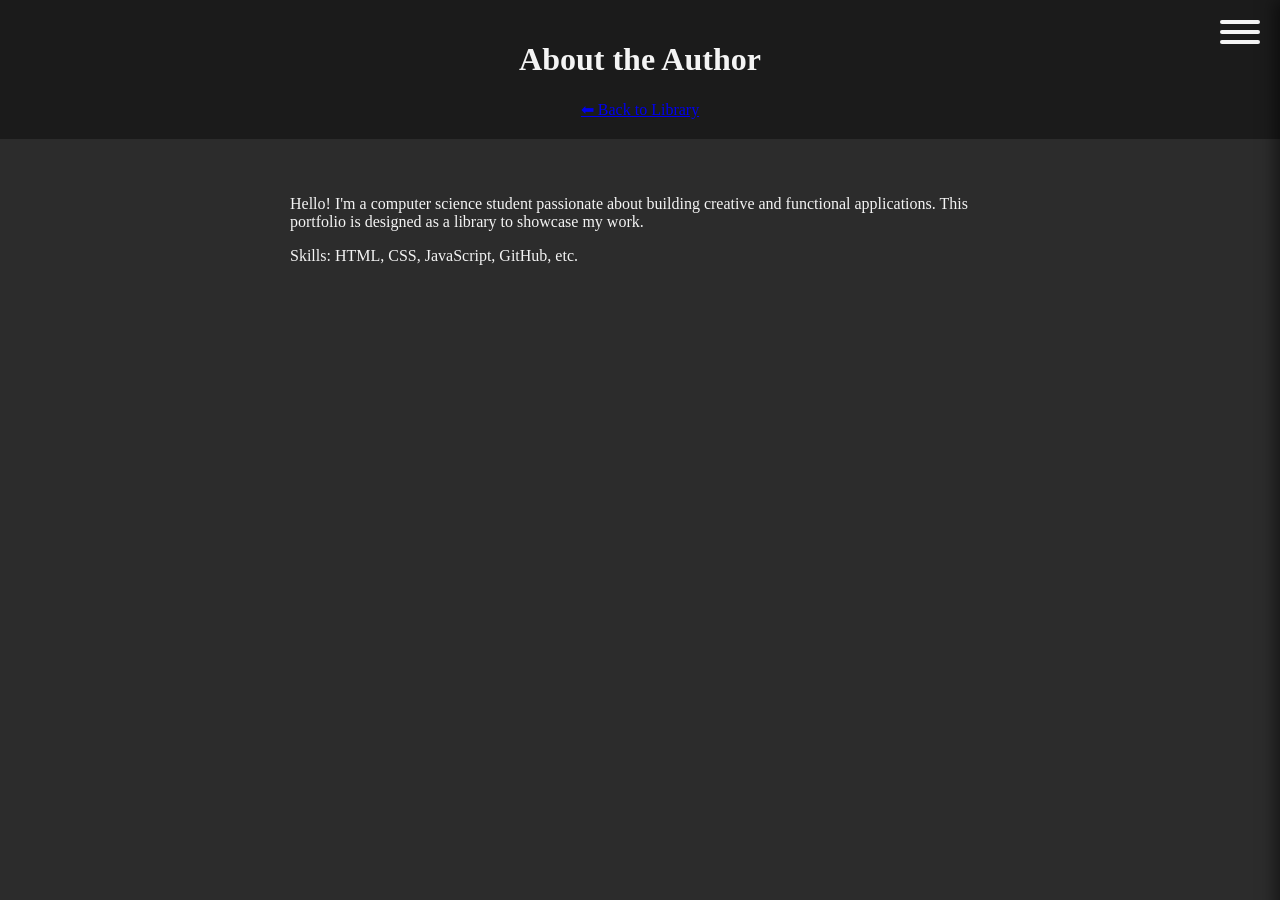
==== about.html @ e26f9c4d "added a resume.html" ====
<!DOCTYPE html>
<html lang="en">
<head>
  <meta charset="UTF-8">
  <title>About the Author</title>
  <link rel="stylesheet" href="style.css">
</head>
<body>

  <header>
    <div class="hamburger-container">
      <div class="hamburger">
        <span></span>
        <span></span>
        <span></span>
      </div>
    </div>
    <h1> About the Author</h1>
    <a href="index.html">⬅ Back to Library</a>
  </header>

  <!-- Side Menu -->
  <div id="side-menu" class="side-menu">
    <a href="projects.html">Project Archives</a>
    <a href="about.html">About the Author</a>
    <a href="resume.html">The Professional Record</a>
    <a href="contact.html">Contact Desk</a>
  </div>

  <section class="page">
    <p>
      Hello! I'm a computer science student passionate about building creative
      and functional applications. This portfolio is designed as a library to
      showcase my work.
    </p>
    
<p>
      Skills: HTML, CSS, JavaScript, GitHub, etc.
    </p>
  </section>

  <script src="script.js"></script>
</body>
</html>
---- style.css ----
body {
  margin: 0;
  font-family: 'Georgia', serif;
  background: #2c2c2c;
  color: #f4f4f4;
  text-align: center;
}

header {
  padding: 20px;
  background: #1b1b1b;
  position: relative;
}

/* Hamburger Menu */
.hamburger-container {
  position: absolute;
  top: 20px;
  right: 20px;
  cursor: pointer;
}

.hamburger {
  display: flex;
  flex-direction: column;
  gap: 6px;
  width: 40px;
  height: 30px;
}

.hamburger span {
  width: 100%;
  height: 4px;
  background: #f4f4f4;
  border-radius: 2px;
  transition: 0.3s;
}

/* Side Menu */
.side-menu {
  position: fixed;
  top: 0;
  right: 0;
  width: 250px;
  height: 100vh;
  background: #1b1b1b;
  display: flex;
  flex-direction: column;
  padding: 80px 20px 20px 20px;
  gap: 10px;
  transform: translateX(100%);
  transition: transform 0.3s ease-out;
  z-index: 999;
  box-shadow: -5px 0 15px rgba(0,0,0,0.5);
}

.side-menu.active {
  transform: translateX(0);
}

.side-menu a {
  display: block;
  padding: 15px 20px;
  color: #f4f4f4;
  text-decoration: none;
  background: #5a3e2b;
  border-radius: 5px;
  transition: 0.2s;
  text-align: left;
}

.side-menu a:hover {
  background: #8b5a2b;
  transform: translateX(-10px);
}

.bookshelf {
  padding: 40px;
}

.shelf {
  display: flex;
  justify-content: center;
  align-items: flex-end;
  gap: 15px;
  margin-top: 30px;
  padding: 20px;
  background: #5a3e2b;
  border-radius: 10px;
}

/* Book styling */
.book {
  width: 60px;
  height: 180px;
  background: linear-gradient(to right, #8b0000, #a52a2a);
  border-radius: 4px;
  display: flex;
  align-items: center;
  justify-content: center;
  writing-mode: vertical-rl;
  text-orientation: mixed;
  cursor: pointer;
  transition: transform 0.2s, box-shadow 0.2s;
}

.book span {
  font-size: 14px;
}

.book:hover {
  transform: translateY(-10px);
  box-shadow: 0 10px 15px rgba(0,0,0,0.5);
}

/* Modal */
.modal {
  display: none;
  position: fixed;
  top: 0;
  left: 0;
  width: 100%;
  height: 100%;
  background: rgba(0,0,0,0.8);
}

.modal-content {
  background: #fff;
  color: #000;
  margin: 10% auto;
  padding: 20px;
  width: 60%;
  border-radius: 10px;
}

.close {
  float: right;
  font-size: 24px;
  cursor: pointer;
}

.nav {
  margin-top: 40px;
}

.nav a {
  display: inline-block;
  margin: 15px;
  padding: 15px 25px;
  background: #5a3e2b;
  color: white;
  text-decoration: none;
  border-radius: 8px;
  transition: 0.2s;
}

.nav a:hover {
  background: #8b5a2b;
}

.page {
  padding: 40px;
  max-width: 700px;
  margin: auto;
  text-align: left;
}
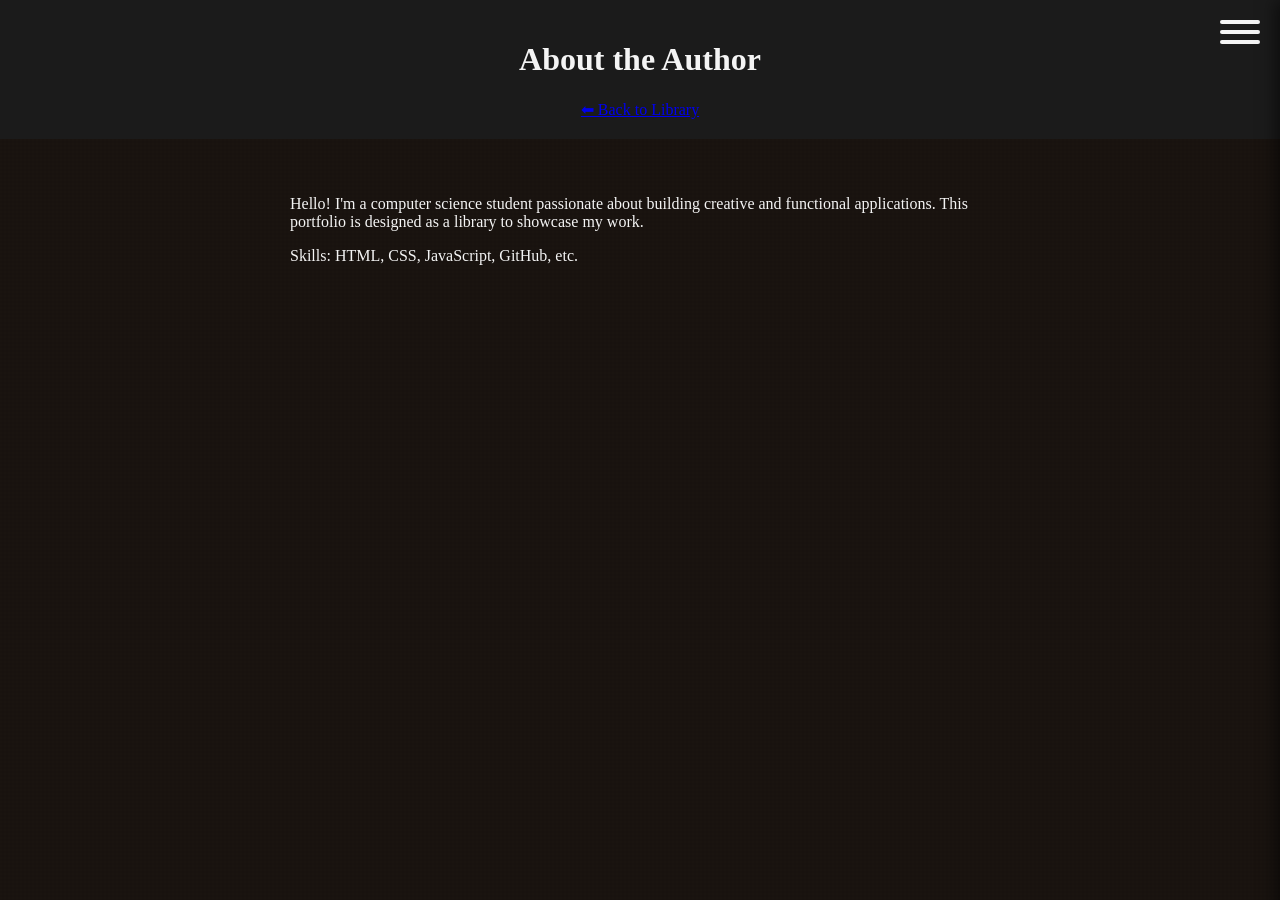
==== commit 6057999f: "add bookcase to homepage" ====
--- a/about.html
+++ b/about.html
@@ -21,6 +21,8 @@
 
   <!-- Side Menu -->
   <div id="side-menu" class="side-menu">
+    <button class="close-menu" id="close-menu-btn">⬅</button>
+    <a href="index.html">Home Page</a>
     <a href="projects.html">Project Archives</a>
     <a href="about.html">About the Author</a>
     <a href="resume.html">The Professional Record</a>
--- a/style.css
+++ b/style.css
@@ -1,7 +1,22 @@
 body {
   margin: 0;
   font-family: 'Georgia', serif;
-  background: #2c2c2c;
+  background: #1a1410;
+  background-image: 
+    repeating-linear-gradient(
+      90deg,
+      transparent,
+      transparent 2px,
+      rgba(0,0,0,.03) 2px,
+      rgba(0,0,0,.03) 4px
+    ),
+    repeating-linear-gradient(
+      0deg,
+      transparent,
+      transparent 2px,
+      rgba(0,0,0,.05) 2px,
+      rgba(0,0,0,.05) 4px
+    );
   color: #f4f4f4;
   text-align: center;
 }
@@ -74,43 +89,264 @@
   transform: translateX(-10px);
 }
 
+.close-menu {
+  align-self: flex-start;
+  background: none;
+  border: none;
+  color: #f4f4f4;
+  font-size: 24px;
+  cursor: pointer;
+  padding: 10px;
+  margin-bottom: 10px;
+  transition: 0.2s;
+}
+
+.close-menu:hover {
+  transform: scale(1.2);
+}
+
 .bookshelf {
-  padding: 40px;
+  padding: 30px 20px;
+  background: linear-gradient(90deg, #3d2817 0%, #5a3e2b 15%, #6b4423 30%, #5a3e2b 50%, #6b4423 70%, #5a3e2b 85%, #3d2817 100%);
+  background-size: 200% 100%;
+  background-image: 
+    linear-gradient(90deg, #3d2817 0%, #5a3e2b 15%, #6b4423 30%, #5a3e2b 50%, #6b4423 70%, #5a3e2b 85%, #3d2817 100%),
+    repeating-linear-gradient(
+      90deg,
+      transparent,
+      transparent 2px,
+      rgba(0,0,0,.1) 2px,
+      rgba(0,0,0,.1) 4px
+    ),
+    repeating-linear-gradient(
+      0deg,
+      transparent,
+      transparent 1px,
+      rgba(139,69,19,.05) 1px,
+      rgba(139,69,19,.05) 2px
+    );
+  border-radius: 15px;
+  margin: 40px auto;
+  max-width: 950px;
+  box-shadow: 
+    inset 0 0 40px rgba(0,0,0,0.8),
+    inset 2px 0 15px rgba(0,0,0,0.5),
+    inset -2px 0 15px rgba(0,0,0,0.5),
+    inset 0 2px 10px rgba(255,255,255,0.1),
+    0 20px 50px rgba(0,0,0,0.8),
+    0 0 50px rgba(0,0,0,0.5);
+  border: 10px solid #2d1f12;
+  position: relative;
+}
+
+.bookshelf::before {
+  content: '';
+  position: absolute;
+  top: -10px;
+  left: -10px;
+  right: -10px;
+  bottom: -10px;
+  background: linear-gradient(135deg, #1a0f07 0%, #2d1f12 25%, #3d2817 50%, #2d1f12 75%, #1a0f07 100%);
+  z-index: -1;
+  border-radius: 15px;
+  box-shadow: 0 30px 60px rgba(0,0,0,0.9), inset 0 0 30px rgba(0,0,0,0.4);
+}
+
+.bookshelf::after {
+  content: '';
+  position: absolute;
+  top: 0;
+  left: 0;
+  right: 0;
+  bottom: 0;
+  background: 
+    linear-gradient(90deg, rgba(0,0,0,0.4) 0%, rgba(0,0,0,0.1) 5%, transparent 10%, transparent 90%, rgba(0,0,0,0.1) 95%, rgba(0,0,0,0.4) 100%),
+    repeating-linear-gradient(
+      0deg,
+      transparent,
+      transparent 20px,
+      rgba(0,0,0,.02) 20px,
+      rgba(0,0,0,.02) 40px
+    );
+  pointer-events: none;
+  border-radius: 15px;
 }
 
 .shelf {
   display: flex;
   justify-content: center;
   align-items: flex-end;
-  gap: 15px;
-  margin-top: 30px;
-  padding: 20px;
-  background: #5a3e2b;
-  border-radius: 10px;
+  gap: 12px;
+  margin: 35px 20px;
+  padding: 50px 20px 20px 20px;
+  background: linear-gradient(to right, #4a3220 0%, #6b4423 20%, #7a5033 50%, #6b4423 80%, #4a3220 100%);
+  background-image: 
+    linear-gradient(to right, #4a3220 0%, #6b4423 20%, #7a5033 50%, #6b4423 80%, #4a3220 100%),
+    repeating-linear-gradient(
+      90deg,
+      transparent,
+      transparent 3px,
+      rgba(0,0,0,.08) 3px,
+      rgba(0,0,0,.08) 6px
+    ),
+    repeating-linear-gradient(
+      0deg,
+      transparent,
+      transparent 2px,
+      rgba(139,69,19,.03) 2px,
+      rgba(139,69,19,.03) 4px
+    );
+  border-radius: 8px;
+  perspective: 1200px;
+  position: relative;
+  box-shadow: 
+    inset 0 2px 10px rgba(255,255,255,0.2),
+    inset 0 -4px 10px rgba(0,0,0,0.6),
+    0 8px 20px rgba(0,0,0,0.6);
+  border-bottom: 5px solid #2d1f12;
+}
+
+.shelf::before {
+  content: '';
+  position: absolute;
+  top: 12px;
+  left: 20px;
+  right: 20px;
+  height: 4px;
+  background: linear-gradient(to right, rgba(255,255,255,0.3), rgba(255,255,255,0.15), rgba(255,255,255,0.3));
+  border-radius: 2px;
+  box-shadow: inset 0 1px 3px rgba(0,0,0,0.5);
+}
+
+.shelf::after {
+  content: '';
+  position: absolute;
+  bottom: -5px;
+  left: 0;
+  right: 0;
+  height: 5px;
+  background: linear-gradient(to bottom, rgba(0,0,0,0.7), rgba(0,0,0,0.5));
+  border-radius: 0 0 8px 8px;
 }
 
 /* Book styling */
 .book {
-  width: 60px;
-  height: 180px;
-  background: linear-gradient(to right, #8b0000, #a52a2a);
-  border-radius: 4px;
+  width: 65px;
+  height: 280px;
+  background: linear-gradient(135deg, #8b4513 0%, #a0522d 25%, #8b4513 50%, #704214 75%, #5c3317 100%);
+  border-radius: 2px;
   display: flex;
   align-items: center;
   justify-content: center;
   writing-mode: vertical-rl;
   text-orientation: mixed;
   cursor: pointer;
-  transition: transform 0.2s, box-shadow 0.2s;
+  transition: transform 0.3s ease, box-shadow 0.3s ease, filter 0.3s ease;
+  box-shadow: inset -4px 0 8px rgba(0,0,0,0.5), inset 0 0 3px rgba(139,69,19,0.3), 3px 8px 15px rgba(0,0,0,0.7);
+  border: 1px solid rgba(0,0,0,0.4);
+  position: relative;
+  transform-style: preserve-3d;
+}
+
+.book::before {
+  content: '';
+  position: absolute;
+  left: 0;
+  top: 0;
+  bottom: 0;
+  width: 5px;
+  background: linear-gradient(to right, rgba(0,0,0,0.6), rgba(0,0,0,0.3), transparent);
+  border-radius: 2px 0 0 2px;
+  box-shadow: inset 1px 0 2px rgba(255,255,255,0.1);
 }
 
 .book span {
-  font-size: 14px;
+  font-size: 12px;
+  font-weight: bold;
+  color: #f4f4f4;
+  text-shadow: 2px 2px 4px rgba(0,0,0,0.7);
+  z-index: 2;
 }
 
 .book:hover {
-  transform: translateY(-10px);
-  box-shadow: 0 10px 15px rgba(0,0,0,0.5);
+  transform: translateY(-20px) rotateZ(-5deg) rotateX(5deg);
+  box-shadow: inset -4px 0 8px rgba(0,0,0,0.5), inset 0 0 3px rgba(139,69,19,0.3), 8px 25px 40px rgba(0,0,0,0.9);
+  filter: brightness(1.2);
+}
+
+/* Unique book colors */
+.book-burgundy {
+  background: linear-gradient(135deg, #8b0000 0%, #c41e3a 25%, #8b0000 50%, #6b0000 75%, #4a0000 100%);
+}
+
+.book-navy {
+  background: linear-gradient(135deg, #001a4d 0%, #003399 25%, #001a4d 50%, #000d26 75%, #001a4d 100%);
+}
+
+.book-forest {
+  background: linear-gradient(135deg, #1b4d2f 0%, #2d7a52 25%, #1b4d2f 50%, #0f3620 75%, #0a2411 100%);
+}
+
+.book-gold {
+  background: linear-gradient(135deg, #b8860b 0%, #daa520 25%, #b8860b 50%, #8b6914 75%, #5c4609 100%);
+}
+
+.book-purple {
+  background: linear-gradient(135deg, #4b0082 0%, #663399 25%, #4b0082 50%, #330066 75%, #1a004d 100%);
+}
+
+.book-copper {
+  background: linear-gradient(135deg, #a0522d 0%, #cd853f 25%, #a0522d 50%, #704214 75%, #5c3317 100%);
+}
+
+/* Spacer books - hidden by default, show on larger screens */
+.spacer-book {
+  display: none;
+  cursor: default;
+}
+
+.spacer-book:hover {
+  transform: none;
+  box-shadow: inset -4px 0 8px rgba(0,0,0,0.5), inset 0 0 3px rgba(139,69,19,0.3), 3px 8px 15px rgba(0,0,0,0.7);
+  filter: none;
+}
+
+@media (min-width: 768px) {
+  .spacer-book {
+    display: flex;
+  }
+}
+
+@media (min-width: 1024px) {
+  .bookshelf {
+    max-width: 1400px;
+  }
+  
+  .shelf {
+    gap: 12px;
+  }
+}
+
+@media (min-width: 1200px) {
+  .bookshelf {
+    max-width: 1600px;
+  }
+  
+  .shelf {
+    gap: 10px;
+  }
+}
+
+/* Leaning book effect */
+.lean-book {
+  transform: rotateZ(8deg) translateY(10px);
+  transform-origin: bottom right;
+}
+
+.lean-book:hover {
+  transform: rotateZ(8deg) translateY(-10px) rotateX(5deg);
+  box-shadow: inset -3px 0 5px rgba(0,0,0,0.4), 8px 20px 35px rgba(0,0,0,0.8);
+  filter: brightness(1.15);
 }
 
 /* Modal */
@@ -163,4 +399,61 @@
   max-width: 700px;
   margin: auto;
   text-align: left;
+}
+
+.portfolio-intro {
+  background: linear-gradient(135deg, #f8f4e8 0%, #e8dcc0 50%, #f8f4e8 100%);
+  border: 3px solid #d4af37;
+  border-radius: 15px;
+  padding: 30px;
+  margin: 30px auto;
+  max-width: 800px;
+  box-shadow: 0 8px 25px rgba(0,0,0,0.15);
+  text-align: center;
+  position: relative;
+}
+
+.intro-content h2 {
+  color: #8b4513;
+  font-size: 2.2em;
+  margin-bottom: 20px;
+  text-shadow: 2px 2px 4px rgba(0,0,0,0.1);
+}
+
+.intro-content p {
+  font-size: 1.1em;
+  line-height: 1.6;
+  color: #5a3e2b;
+  margin: 15px 0;
+}
+
+.intro-tip {
+  background: #fff8dc;
+  padding: 15px;
+  border-radius: 10px;
+  border-left: 4px solid #d4af37;
+  margin-top: 20px;
+  font-style: italic;
+  color: #8b4513;
+}
+
+.homepage-tutorial {
+  background: #5a3e2b;
+  padding: 30px;
+  margin: 40px auto;
+  max-width: 700px;
+  border-radius: 10px;
+  border: 2px solid #8b5a2b;
+  box-shadow: 0 4px 6px rgba(0, 0, 0, 0.3);
+  text-align: left;
+}
+
+.homepage-tutorial ul {
+  margin: 20px 0;
+  padding-left: 25px;
+  line-height: 1.8;
+}
+
+.homepage-tutorial li {
+  margin: 8px 0;
 }
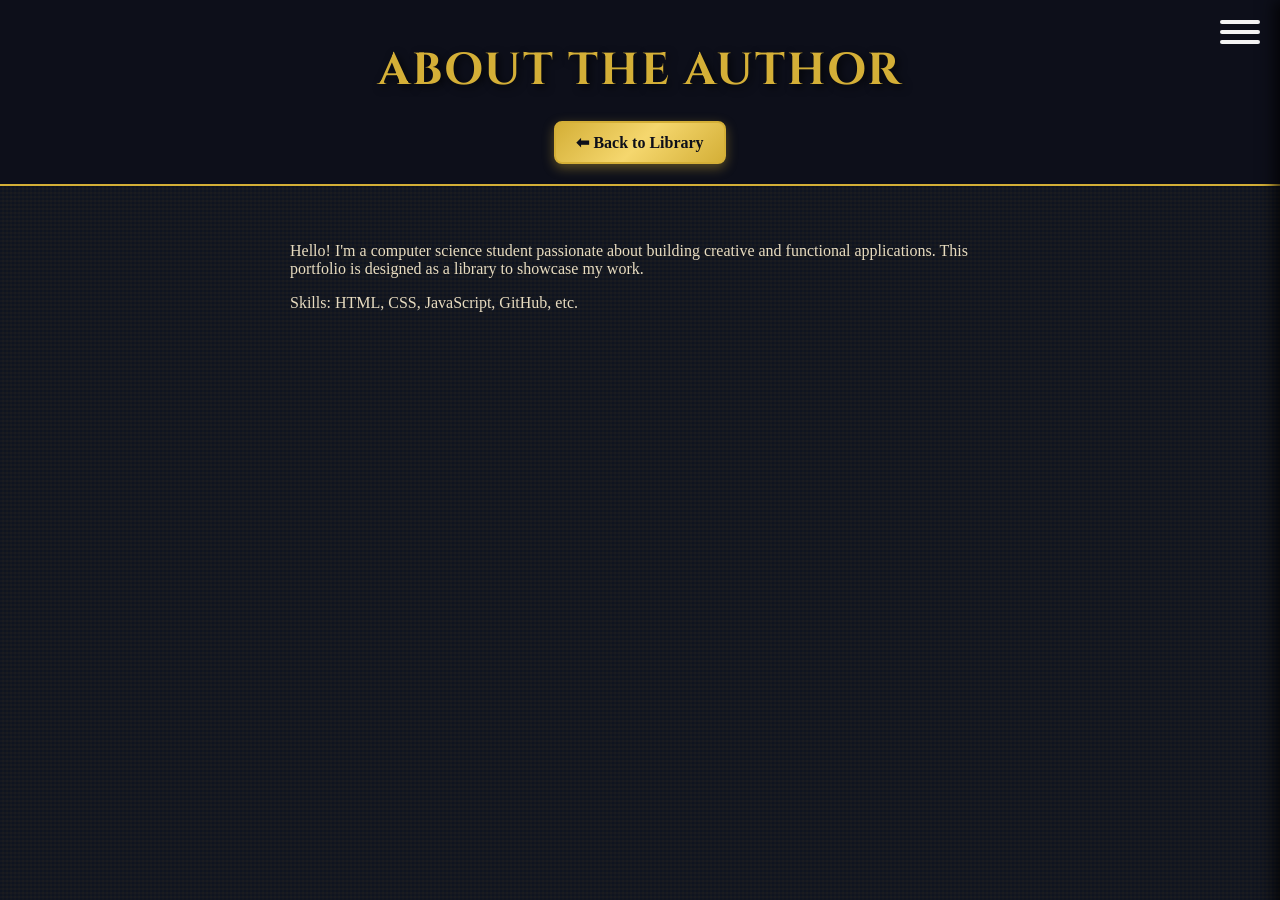
==== commit b1f4bcab: "updated heading font" ====
--- a/about.html
+++ b/about.html
@@ -16,7 +16,7 @@
       </div>
     </div>
     <h1> About the Author</h1>
-    <a href="index.html">⬅ Back to Library</a>
+    <a href="index.html" class="back-button">⬅ Back to Library</a>
   </header>
 
   <!-- Side Menu -->
--- a/style.css
+++ b/style.css
@@ -1,30 +1,83 @@
+@import url('https://fonts.googleapis.com/css2?family=Cinzel:wght@400;600;700&display=swap');
+
 body {
   margin: 0;
   font-family: 'Georgia', serif;
-  background: #1a1410;
+  background: #0f1420;
   background-image: 
     repeating-linear-gradient(
       90deg,
       transparent,
       transparent 2px,
-      rgba(0,0,0,.03) 2px,
-      rgba(0,0,0,.03) 4px
+      rgba(218,165,32,.02) 2px,
+      rgba(218,165,32,.02) 4px
     ),
     repeating-linear-gradient(
       0deg,
       transparent,
       transparent 2px,
-      rgba(0,0,0,.05) 2px,
-      rgba(0,0,0,.05) 4px
+      rgba(218,165,32,.03) 2px,
+      rgba(218,165,32,.03) 4px
     );
-  color: #f4f4f4;
+  color: #e8dcc0;
   text-align: center;
 }
 
 header {
   padding: 20px;
-  background: #1b1b1b;
+  background: #0d0f1a;
   position: relative;
+  border-bottom: 2px solid #d4af37;
+}
+
+/* Back Button */
+.back-button {
+  display: inline-block;
+  padding: 10px 20px;
+  background: linear-gradient(135deg, #d4af37 0%, #f5d76e 50%, #d4af37 100%);
+  color: #0d0f1a;
+  text-decoration: none;
+  border-radius: 8px;
+  font-weight: bold;
+  transition: 0.3s ease;
+  box-shadow: 0 4px 12px rgba(212, 175, 55, 0.4);
+  border: 2px solid #d4af37;
+  cursor: pointer;
+  font-size: 1em;
+}
+
+.back-button:hover {
+  background: linear-gradient(135deg, #f5d76e 0%, #ffd700 50%, #f5d76e 100%);
+  transform: translateX(-5px);
+  box-shadow: 0 6px 16px rgba(212, 175, 55, 0.6);
+}
+
+/* Gothic Heading Styles */
+h1, h2, h3 {
+  font-family: 'Cinzel', serif;
+  letter-spacing: 2px;
+  text-transform: uppercase;
+}
+
+h1 {
+  color: #d4af37;
+  font-size: 2.8em;
+  font-weight: 700;
+  text-shadow: 3px 3px 8px rgba(0, 0, 0, 0.7);
+  margin: 20px 0;
+}
+
+h2 {
+  color: #d4af37;
+  font-size: 2.2em;
+  font-weight: 600;
+  text-shadow: 2px 2px 6px rgba(0, 0, 0, 0.6);
+}
+
+h3 {
+  color: #e8dcc0;
+  font-size: 1.6em;
+  font-weight: 600;
 }
 
 /* Hamburger Menu */
@@ -58,7 +111,7 @@
   right: 0;
   width: 250px;
   height: 100vh;
-  background: #1b1b1b;
+  background: #0d0f1a;
   display: flex;
   flex-direction: column;
   padding: 80px 20px 20px 20px;
@@ -66,7 +119,7 @@
   transform: translateX(100%);
   transition: transform 0.3s ease-out;
   z-index: 999;
-  box-shadow: -5px 0 15px rgba(0,0,0,0.5);
+  box-shadow: -5px 0 15px rgba(0,0,0,0.8);
 }
 
 .side-menu.active {
@@ -76,17 +129,19 @@
 .side-menu a {
   display: block;
   padding: 15px 20px;
-  color: #f4f4f4;
+  color: #e8dcc0;
   text-decoration: none;
-  background: #5a3e2b;
+  background: #1a2744;
   border-radius: 5px;
   transition: 0.2s;
   text-align: left;
+  border-left: 3px solid #d4af37;
 }
 
 .side-menu a:hover {
-  background: #8b5a2b;
+  background: #2d3e54;
   transform: translateX(-10px);
+  box-shadow: inset -3px 0 5px rgba(212,175,55,0.3);
 }
 
 .close-menu {
@@ -383,15 +438,17 @@
   display: inline-block;
   margin: 15px;
   padding: 15px 25px;
-  background: #5a3e2b;
-  color: white;
+  background: #1a2744;
+  color: #e8dcc0;
   text-decoration: none;
   border-radius: 8px;
   transition: 0.2s;
+  border: 2px solid #d4af37;
 }
 
 .nav a:hover {
-  background: #8b5a2b;
+  background: #2d3e54;
+  box-shadow: 0 0 10px rgba(212,175,55,0.5);
 }
 
 .page {
@@ -402,49 +459,52 @@
 }
 
 .portfolio-intro {
-  background: linear-gradient(135deg, #f8f4e8 0%, #e8dcc0 50%, #f8f4e8 100%);
+  background: linear-gradient(135deg, #1a2744 0%, #2a3f5f 50%, #1a2744 100%);
   border: 3px solid #d4af37;
   border-radius: 15px;
   padding: 30px;
   margin: 30px auto;
   max-width: 800px;
-  box-shadow: 0 8px 25px rgba(0,0,0,0.15);
+  box-shadow: 0 8px 25px rgba(0,0,0,0.6), inset 0 0 20px rgba(212,175,55,0.1);
   text-align: center;
   position: relative;
 }
 
 .intro-content h2 {
-  color: #8b4513;
+  font-family: 'Cinzel', serif;
+  color: #d4af37;
   font-size: 2.2em;
   margin-bottom: 20px;
-  text-shadow: 2px 2px 4px rgba(0,0,0,0.1);
+  text-shadow: 2px 2px 8px rgba(0,0,0,0.7);
+  letter-spacing: 2px;
+}
 }
 
 .intro-content p {
   font-size: 1.1em;
   line-height: 1.6;
-  color: #5a3e2b;
+  color: #e8dcc0;
   margin: 15px 0;
 }
 
 .intro-tip {
-  background: #fff8dc;
+  background: #0d0f1a;
   padding: 15px;
   border-radius: 10px;
   border-left: 4px solid #d4af37;
   margin-top: 20px;
   font-style: italic;
-  color: #8b4513;
+  color: #d4af37;
 }
 
 .homepage-tutorial {
-  background: #5a3e2b;
+  background: #1a2744;
   padding: 30px;
   margin: 40px auto;
   max-width: 700px;
   border-radius: 10px;
-  border: 2px solid #8b5a2b;
-  box-shadow: 0 4px 6px rgba(0, 0, 0, 0.3);
+  border: 2px solid #d4af37;
+  box-shadow: 0 4px 6px rgba(0, 0, 0, 0.6);
   text-align: left;
 }
 
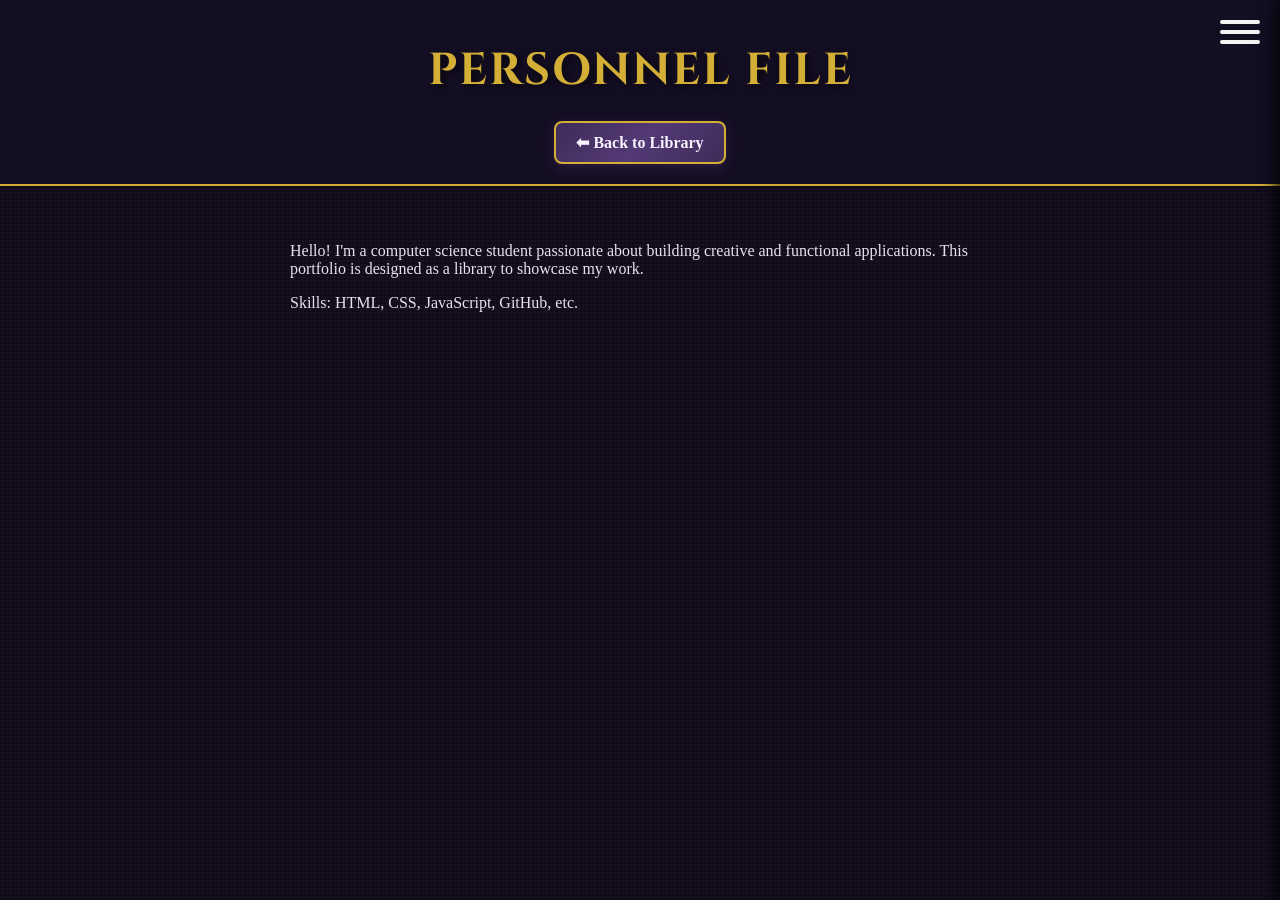
==== commit eacd4dc0: "update book title" ====
--- a/about.html
+++ b/about.html
@@ -2,7 +2,7 @@
 <html lang="en">
 <head>
   <meta charset="UTF-8">
-  <title>About the Author</title>
+  <title>Personnel File</title>
   <link rel="stylesheet" href="style.css">
 </head>
 <body>
@@ -15,7 +15,7 @@
         <span></span>
       </div>
     </div>
-    <h1> About the Author</h1>
+    <h1>Personnel File</h1>
     <a href="index.html" class="back-button">⬅ Back to Library</a>
   </header>
 
@@ -24,8 +24,8 @@
     <button class="close-menu" id="close-menu-btn">⬅</button>
     <a href="index.html">Home Page</a>
     <a href="projects.html">Project Archives</a>
-    <a href="about.html">About the Author</a>
-    <a href="resume.html">The Professional Record</a>
+    <a href="about.html">Personnel File</a>
+    <a href="resume.html">Experience Log</a>
     <a href="contact.html">Contact Desk</a>
   </div>
 
--- a/style.css
+++ b/style.css
@@ -3,29 +3,29 @@
 body {
   margin: 0;
   font-family: 'Georgia', serif;
-  background: #0f1420;
+  background: #0f0a18;
   background-image: 
     repeating-linear-gradient(
       90deg,
       transparent,
       transparent 2px,
-      rgba(218,165,32,.02) 2px,
-      rgba(218,165,32,.02) 4px
+      rgba(146,124,179,.02) 2px,
+      rgba(146,124,179,.02) 4px
     ),
     repeating-linear-gradient(
       0deg,
       transparent,
       transparent 2px,
-      rgba(218,165,32,.03) 2px,
-      rgba(218,165,32,.03) 4px
+      rgba(146,124,179,.03) 2px,
+      rgba(146,124,179,.03) 4px
     );
-  color: #e8dcc0;
+  color: #e7e0f1;
   text-align: center;
 }
 
 header {
   padding: 20px;
-  background: #0d0f1a;
+  background: #140e23;
   position: relative;
   border-bottom: 2px solid #d4af37;
 }
@@ -34,22 +34,22 @@
 .back-button {
   display: inline-block;
   padding: 10px 20px;
-  background: linear-gradient(135deg, #d4af37 0%, #f5d76e 50%, #d4af37 100%);
-  color: #0d0f1a;
+  background: linear-gradient(135deg, #3f2c59 0%, #533975 50%, #3f2c59 100%);
+  color: #f8f3ff;
   text-decoration: none;
   border-radius: 8px;
   font-weight: bold;
   transition: 0.3s ease;
-  box-shadow: 0 4px 12px rgba(212, 175, 55, 0.4);
+  box-shadow: 0 4px 12px rgba(63, 44, 89, 0.5);
   border: 2px solid #d4af37;
   cursor: pointer;
   font-size: 1em;
 }
 
 .back-button:hover {
-  background: linear-gradient(135deg, #f5d76e 0%, #ffd700 50%, #f5d76e 100%);
+  background: linear-gradient(135deg, #4b3568 0%, #624585 50%, #4b3568 100%);
   transform: translateX(-5px);
-  box-shadow: 0 6px 16px rgba(212, 175, 55, 0.6);
+  box-shadow: 0 6px 16px rgba(75, 53, 104, 0.6);
 }
 
 /* Gothic Heading Styles */
@@ -75,7 +75,7 @@
 }
 
 h3 {
-  color: #e8dcc0;
+  color: #d4af37;
   font-size: 1.6em;
   font-weight: 600;
 }
@@ -111,7 +111,7 @@
   right: 0;
   width: 250px;
   height: 100vh;
-  background: #0d0f1a;
+  background: #171125;
   display: flex;
   flex-direction: column;
   padding: 80px 20px 20px 20px;
@@ -129,9 +129,9 @@
 .side-menu a {
   display: block;
   padding: 15px 20px;
-  color: #e8dcc0;
+  color: #e9e2f3;
   text-decoration: none;
-  background: #1a2744;
+  background: #241a36;
   border-radius: 5px;
   transition: 0.2s;
   text-align: left;
@@ -139,9 +139,9 @@
 }
 
 .side-menu a:hover {
-  background: #2d3e54;
+  background: #312247;
   transform: translateX(-10px);
-  box-shadow: inset -3px 0 5px rgba(212,175,55,0.3);
+  box-shadow: inset -3px 0 5px rgba(120, 94, 150, 0.35);
 }
 
 .close-menu {
@@ -416,12 +416,13 @@
 }
 
 .modal-content {
-  background: #fff;
-  color: #000;
+  background: #1c152c;
+  color: #ece4f7;
   margin: 10% auto;
   padding: 20px;
   width: 60%;
   border-radius: 10px;
+  border: 1px solid #d4af37;
 }
 
 .close {
@@ -438,8 +439,8 @@
   display: inline-block;
   margin: 15px;
   padding: 15px 25px;
-  background: #1a2744;
-  color: #e8dcc0;
+  background: #241a36;
+  color: #e9e2f3;
   text-decoration: none;
   border-radius: 8px;
   transition: 0.2s;
@@ -447,8 +448,8 @@
 }
 
 .nav a:hover {
-  background: #2d3e54;
-  box-shadow: 0 0 10px rgba(212,175,55,0.5);
+  background: #312247;
+  box-shadow: 0 0 10px rgba(120, 94, 150, 0.45);
 }
 
 .page {
@@ -459,13 +460,13 @@
 }
 
 .portfolio-intro {
-  background: linear-gradient(135deg, #1a2744 0%, #2a3f5f 50%, #1a2744 100%);
+  background: linear-gradient(135deg, #211831 0%, #2c2042 50%, #211831 100%);
   border: 3px solid #d4af37;
   border-radius: 15px;
   padding: 30px;
   margin: 30px auto;
   max-width: 800px;
-  box-shadow: 0 8px 25px rgba(0,0,0,0.6), inset 0 0 20px rgba(212,175,55,0.1);
+  box-shadow: 0 8px 25px rgba(0,0,0,0.6), inset 0 0 20px rgba(120, 94, 150, 0.12);
   text-align: center;
   position: relative;
 }
@@ -478,27 +479,26 @@
   text-shadow: 2px 2px 8px rgba(0,0,0,0.7);
   letter-spacing: 2px;
 }
-}
 
 .intro-content p {
   font-size: 1.1em;
   line-height: 1.6;
-  color: #e8dcc0;
+  color: #e5ddef;
   margin: 15px 0;
 }
 
 .intro-tip {
-  background: #0d0f1a;
+  background: #171125;
   padding: 15px;
   border-radius: 10px;
   border-left: 4px solid #d4af37;
   margin-top: 20px;
   font-style: italic;
-  color: #d4af37;
+  color: #c7b7e2;
 }
 
 .homepage-tutorial {
-  background: #1a2744;
+  background: #241a36;
   padding: 30px;
   margin: 40px auto;
   max-width: 700px;
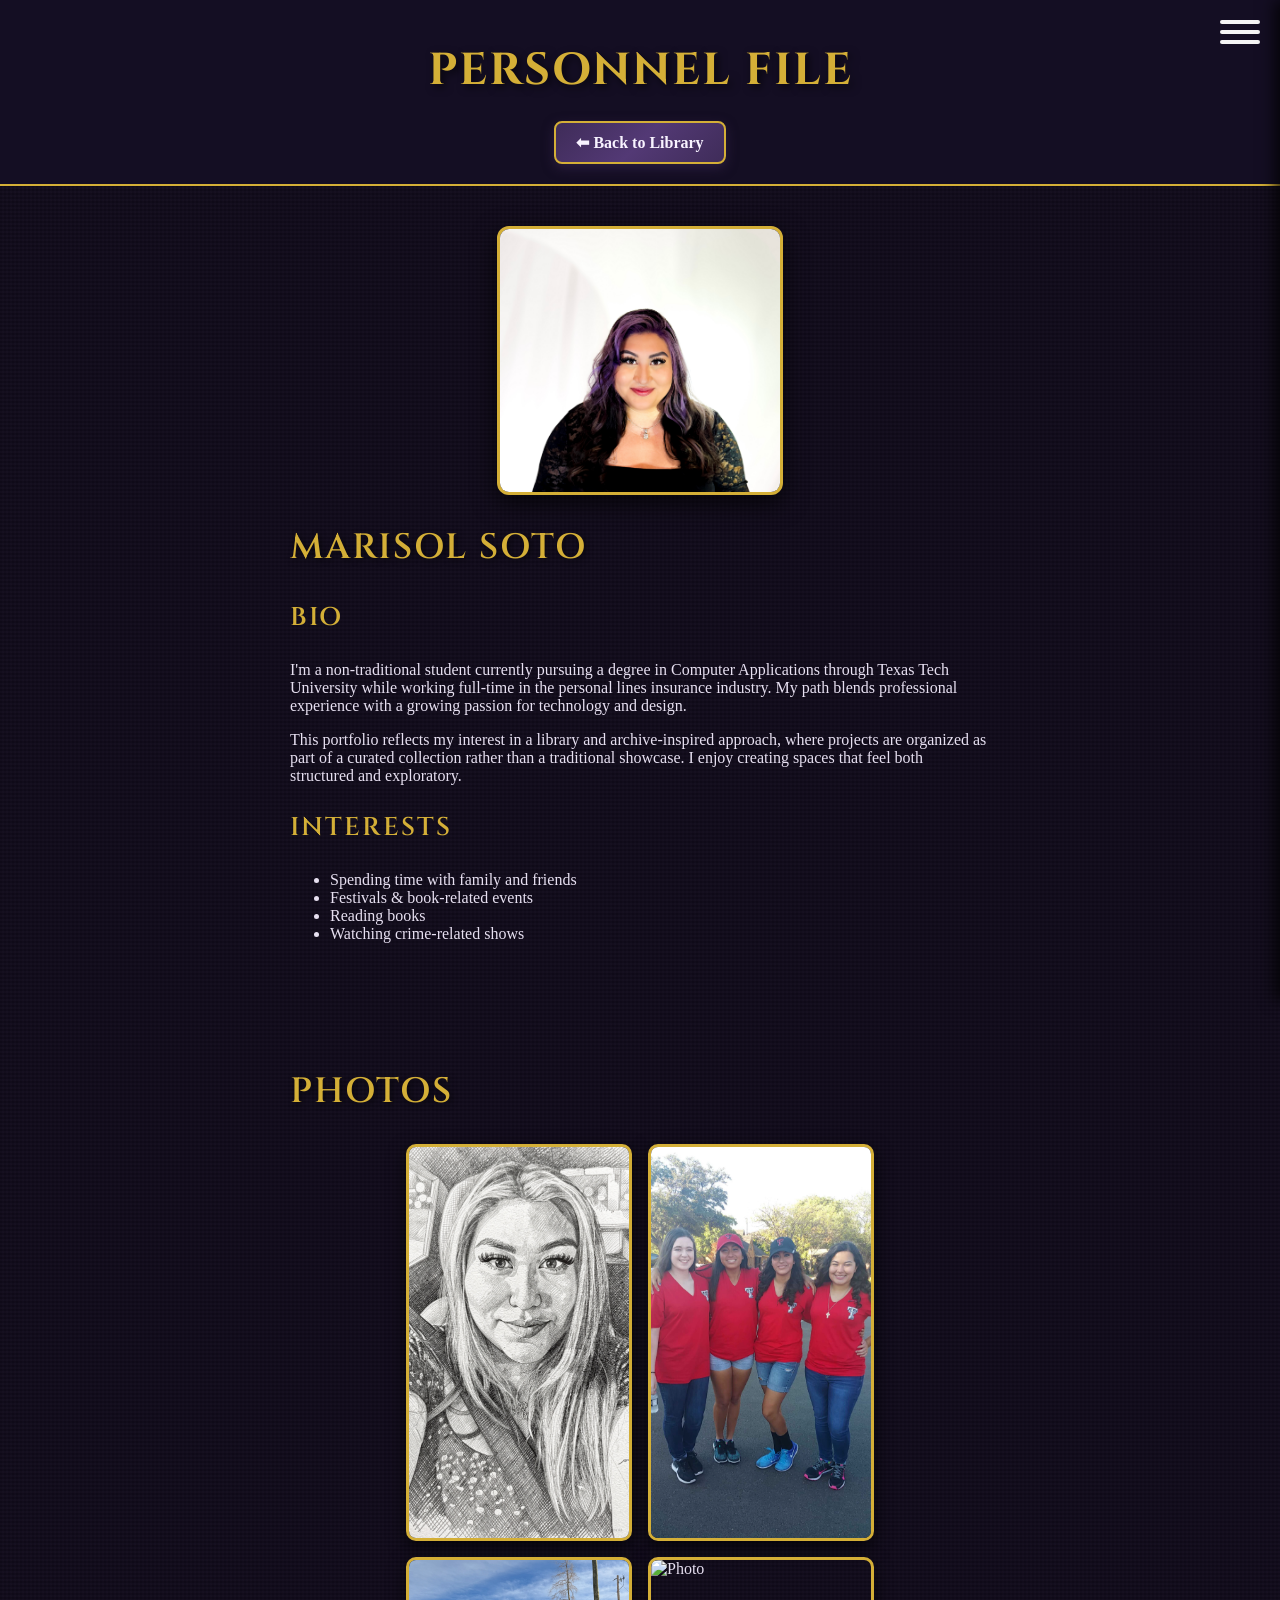
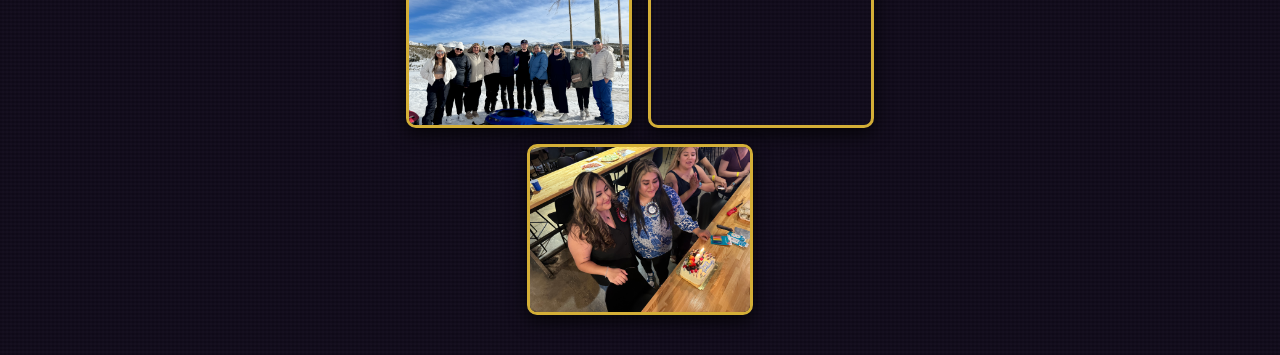
==== commit c7cd1a18: "added image" ====
--- a/about.html
+++ b/about.html
@@ -30,15 +30,35 @@
   </div>
 
   <section class="page">
+    <img src="images/side black selfie.jpg" alt="Author photo" style="display:block; margin: 0 auto 25px auto; max-width: 280px; width: 100%; border-radius: 12px; border: 3px solid #d4af37; box-shadow: 0 8px 24px rgba(0,0,0,0.7);">
+
+    <h2>Marisol Soto</h2>
+
+    <h3>Bio</h3>
     <p>
-      Hello! I'm a computer science student passionate about building creative
-      and functional applications. This portfolio is designed as a library to
-      showcase my work.
+      I'm a non-traditional student currently pursuing a degree in Computer Applications through Texas Tech University while working full-time in the personal lines insurance industry. My path blends professional experience with a growing passion for technology and design.
     </p>
-    
-<p>
-      Skills: HTML, CSS, JavaScript, GitHub, etc.
+    <p>
+      This portfolio reflects my interest in a library and archive-inspired approach, where projects are organized as part of a curated collection rather than a traditional showcase. I enjoy creating spaces that feel both structured and exploratory.
     </p>
+    <h3>Interests</h3>
+    <ul>
+      <li>Spending time with family and friends</li>
+      <li>Festivals &amp; book-related events</li>
+      <li>Reading books</li>
+      <li>Watching crime-related shows</li>
+    </ul>
+  </section>
+
+  <section class="page">
+    <h2>Photos</h2>
+    <div class="photo-gallery">
+      <img src="images/F09A3246-64D6-40DC-B2EB-461D84D214B6.jpg" alt="Photo">
+      <img src="images/IMG_0012.PNG" alt="Photo">
+      <img src="images/IMG_1202.jpeg" alt="Photo">
+      <img src="images/IMG_1553.jpeg" alt="Photo">
+      <img src="images/IMG_3701.jpeg" alt="Photo">
+    </div>
   </section>
 
   <script src="script.js"></script>
--- a/style.css
+++ b/style.css
@@ -516,4 +516,28 @@
 
 .homepage-tutorial li {
   margin: 8px 0;
+}
+
+/* Photo Gallery */
+.photo-gallery {
+  display: flex;
+  flex-wrap: wrap;
+  gap: 16px;
+  justify-content: center;
+  margin-top: 20px;
+}
+
+.photo-gallery img {
+  width: 220px;
+  height: auto;
+  object-fit: unset;
+  border-radius: 10px;
+  border: 3px solid #d4af37;
+  box-shadow: 0 6px 18px rgba(0,0,0,0.7);
+  transition: transform 0.3s ease, box-shadow 0.3s ease;
+}
+
+.photo-gallery img:hover {
+  transform: scale(1.05);
+  box-shadow: 0 10px 28px rgba(0,0,0,0.9);
 }
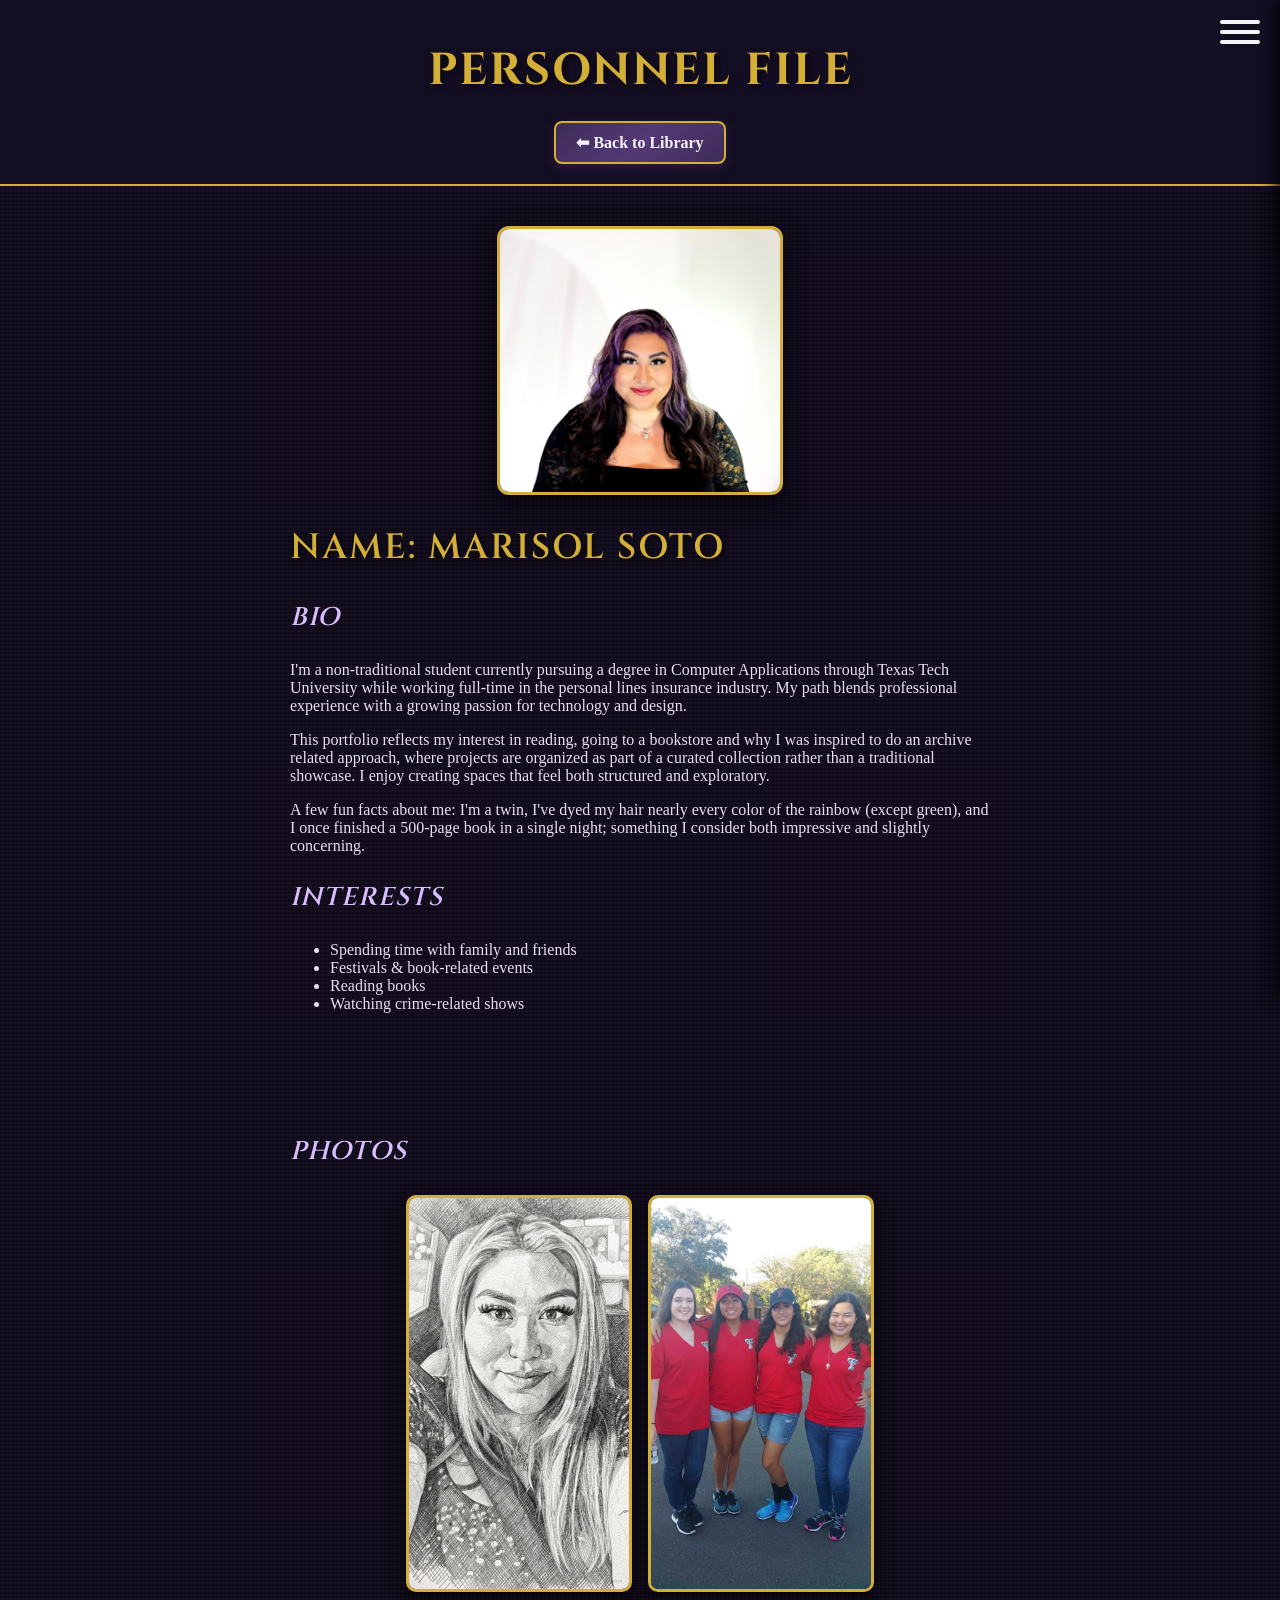
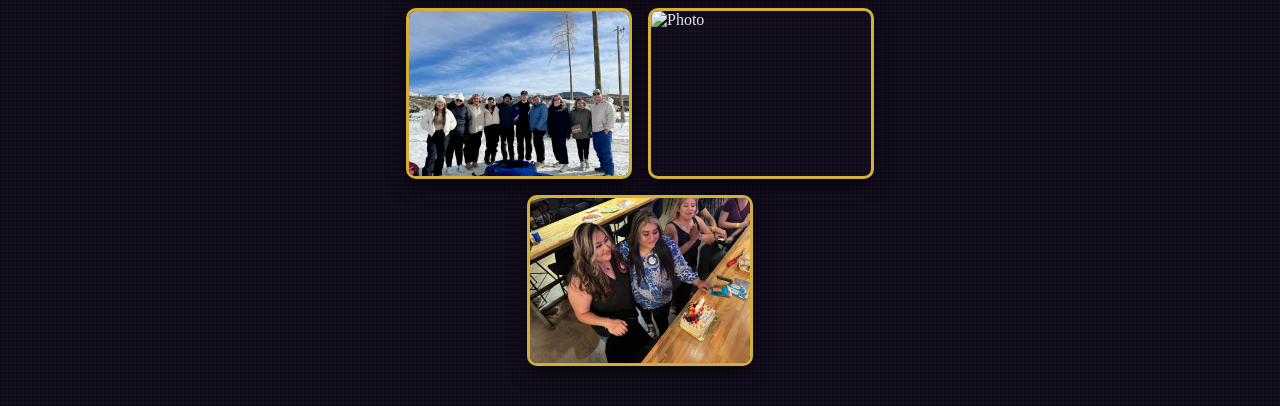
==== commit 6f180dd5: "updated about.html" ====
--- a/about.html
+++ b/about.html
@@ -32,15 +32,19 @@
   <section class="page">
     <img src="images/side black selfie.jpg" alt="Author photo" style="display:block; margin: 0 auto 25px auto; max-width: 280px; width: 100%; border-radius: 12px; border: 3px solid #d4af37; box-shadow: 0 8px 24px rgba(0,0,0,0.7);">
 
-    <h2>Marisol Soto</h2>
+    <h2>Name: Marisol Soto</h2>
 
     <h3>Bio</h3>
     <p>
       I'm a non-traditional student currently pursuing a degree in Computer Applications through Texas Tech University while working full-time in the personal lines insurance industry. My path blends professional experience with a growing passion for technology and design.
     </p>
     <p>
-      This portfolio reflects my interest in a library and archive-inspired approach, where projects are organized as part of a curated collection rather than a traditional showcase. I enjoy creating spaces that feel both structured and exploratory.
+      This portfolio reflects my interest in reading, going to a bookstore and why I was inspired to do an archive related approach, where projects are organized as part of a curated collection rather than a traditional showcase. I enjoy creating spaces that feel both structured and exploratory.
     </p>
+    <p>
+      A few fun facts about me: I'm a twin, I've dyed my hair nearly every color of the rainbow (except green), and I once finished a 500-page book in a single night; something I consider both impressive and slightly concerning.
+    </p>
+
     <h3>Interests</h3>
     <ul>
       <li>Spending time with family and friends</li>
@@ -51,7 +55,7 @@
   </section>
 
   <section class="page">
-    <h2>Photos</h2>
+    <h3>Photos</h3>
     <div class="photo-gallery">
       <img src="images/F09A3246-64D6-40DC-B2EB-461D84D214B6.jpg" alt="Photo">
       <img src="images/IMG_0012.PNG" alt="Photo">
--- a/style.css
+++ b/style.css
@@ -518,6 +518,12 @@
   margin: 8px 0;
 }
 
+.page h3 {
+  color: #d7beff;
+  font-style: italic;
+  letter-spacing: 1px;
+}
+
 /* Photo Gallery */
 .photo-gallery {
   display: flex;
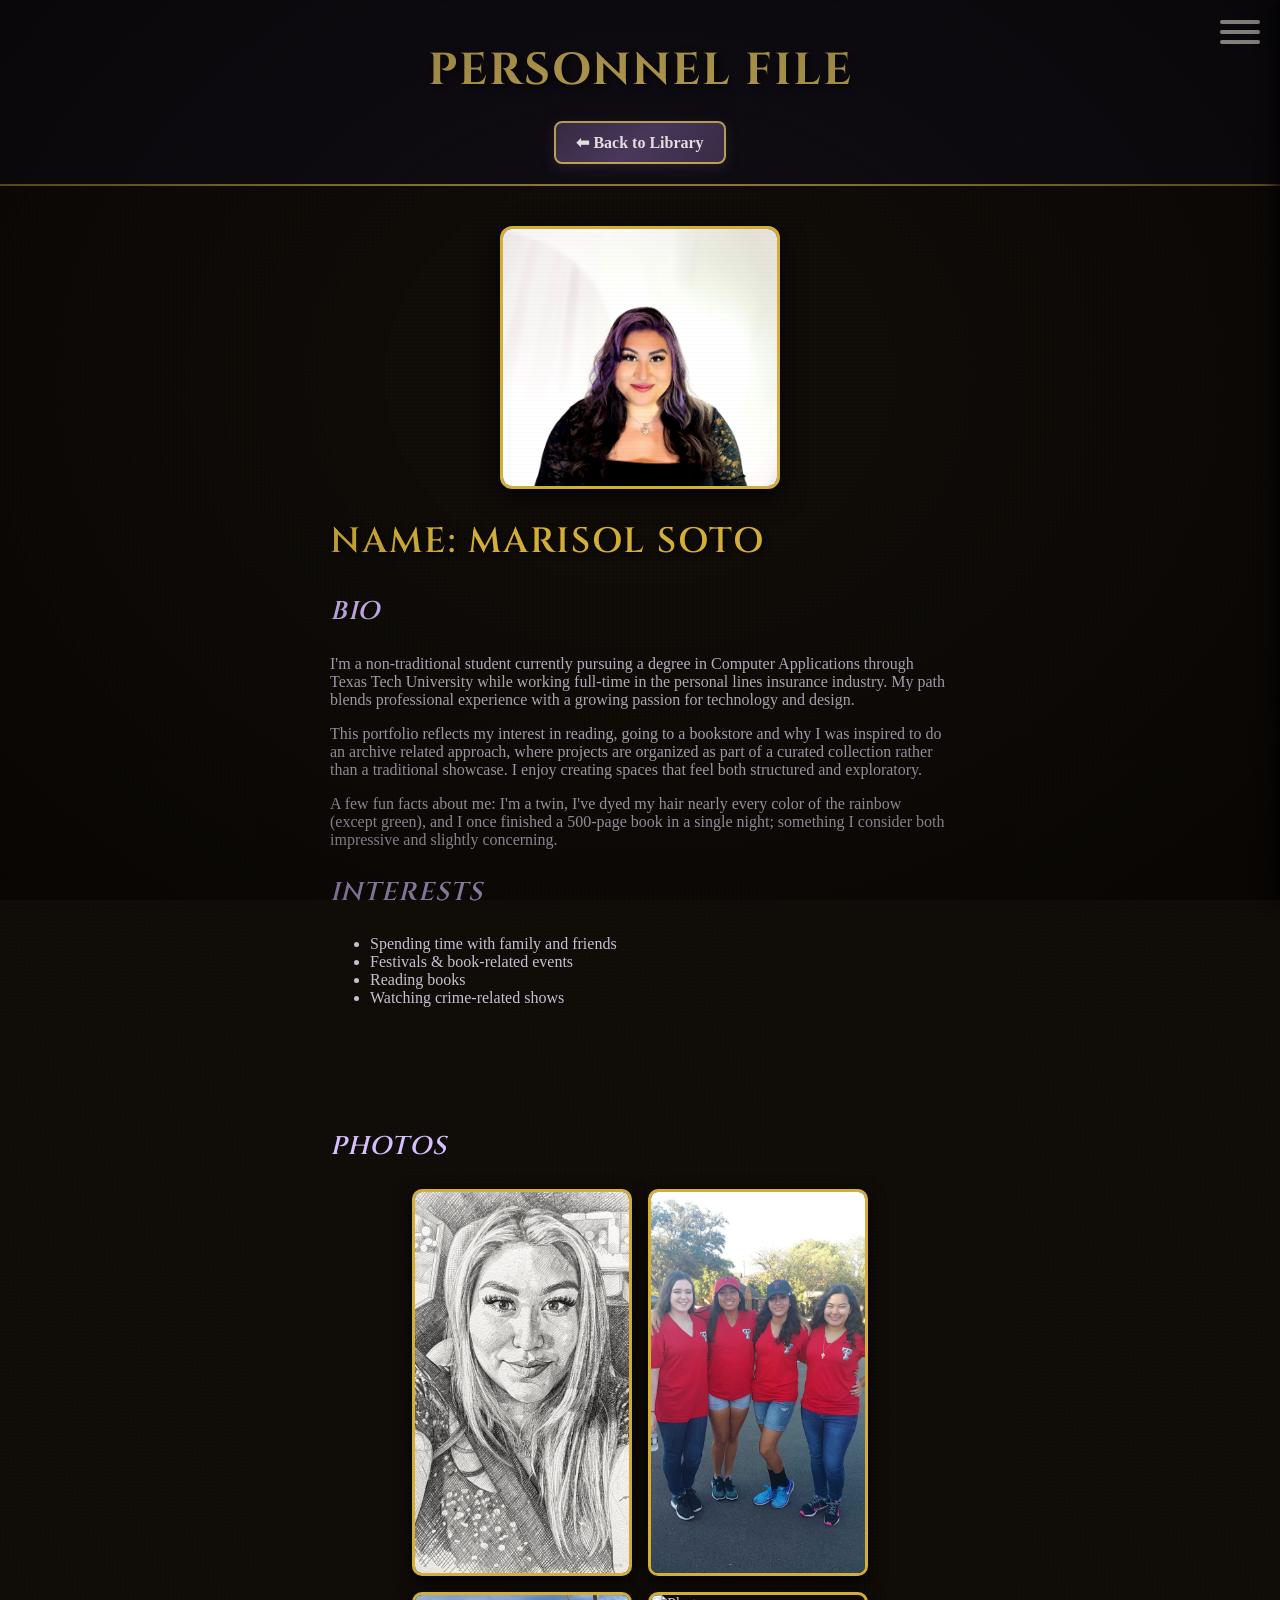
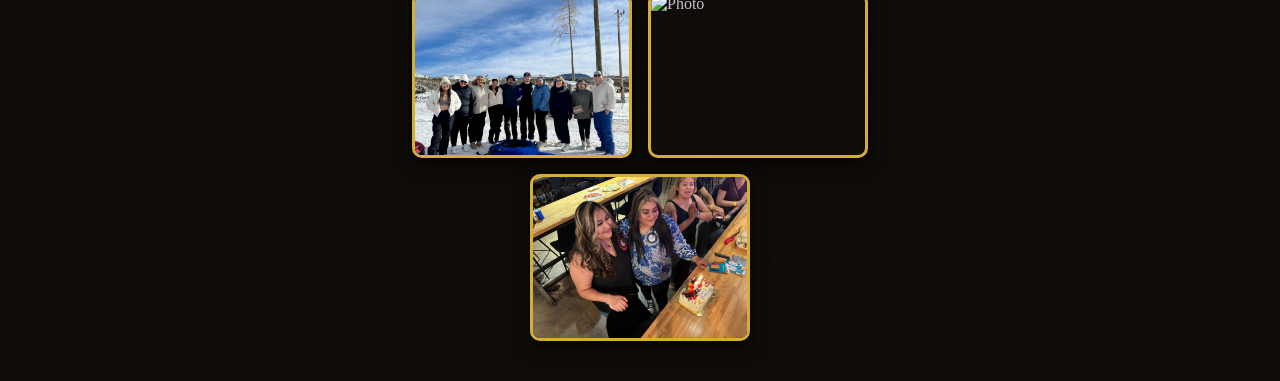
==== commit d18f1f81: "viewable devices" ====
--- a/about.html
+++ b/about.html
@@ -2,6 +2,7 @@
 <html lang="en">
 <head>
   <meta charset="UTF-8">
+  <meta name="viewport" content="width=device-width, initial-scale=1.0">
   <title>Personnel File</title>
   <link rel="stylesheet" href="style.css">
 </head>
--- a/style.css
+++ b/style.css
@@ -1,33 +1,75 @@
 @import url('https://fonts.googleapis.com/css2?family=Cinzel:wght@400;600;700&display=swap');
+
+html {
+  -webkit-text-size-adjust: 100%;
+}
+
+*,
+*::before,
+*::after {
+  box-sizing: border-box;
+}
+
+img {
+  max-width: 100%;
+  height: auto;
+}
 
 body {
   margin: 0;
   font-family: 'Georgia', serif;
-  background: #0f0a18;
-  background-image: 
+  /* Warm dark base instead of cool purple — aged parchment in darkness */
+  background: #0e0b08;
+  background-image:
     repeating-linear-gradient(
       90deg,
       transparent,
       transparent 2px,
-      rgba(146,124,179,.02) 2px,
-      rgba(146,124,179,.02) 4px
+      rgba(80,55,18,.028) 2px,
+      rgba(80,55,18,.028) 4px
     ),
     repeating-linear-gradient(
       0deg,
       transparent,
       transparent 2px,
-      rgba(146,124,179,.03) 2px,
-      rgba(146,124,179,.03) 4px
+      rgba(70,48,14,.032) 2px,
+      rgba(70,48,14,.032) 4px
+    ),
+    repeating-linear-gradient(
+      47deg,
+      transparent,
+      transparent 4px,
+      rgba(50,32,8,.012) 4px,
+      rgba(50,32,8,.012) 5px
     );
-  color: #e7e0f1;
+  color: #c8c0d2;
   text-align: center;
+  overflow-x: hidden;
+}
+
+/* Dust & age overlay — vignette + faint warm grain film */
+#dust-overlay {
+  position: fixed;
+  inset: 0;
+  pointer-events: none;
+  z-index: 998;
+  background:
+    radial-gradient(ellipse at 50% 42%, transparent 28%, rgba(5,2,1,0.62) 100%),
+    repeating-linear-gradient(
+      0deg,
+      transparent,
+      transparent 3px,
+      rgba(22,12,3,0.016) 3px,
+      rgba(22,12,3,0.016) 4px
+    );
 }
 
 header {
   padding: 20px;
-  background: #140e23;
+  background: #100d18;
   position: relative;
-  border-bottom: 2px solid #d4af37;
+  border-bottom: 2px solid #9e7e22;
+  filter: sepia(0.14) saturate(0.8) brightness(0.92);
 }
 
 /* Back Button */
@@ -109,9 +151,9 @@
   position: fixed;
   top: 0;
   right: 0;
-  width: 250px;
+  width: min(250px, 82vw);
   height: 100vh;
-  background: #171125;
+  background: #120f1c;
   display: flex;
   flex-direction: column;
   padding: 80px 20px 20px 20px;
@@ -120,6 +162,7 @@
   transition: transform 0.3s ease-out;
   z-index: 999;
   box-shadow: -5px 0 15px rgba(0,0,0,0.8);
+  filter: sepia(0.12) saturate(0.8);
 }
 
 .side-menu.active {
@@ -192,6 +235,7 @@
     0 0 50px rgba(0,0,0,0.5);
   border: 10px solid #2d1f12;
   position: relative;
+  filter: sepia(0.18) saturate(0.72) brightness(0.88);
 }
 
 .bookshelf::before {
@@ -229,6 +273,7 @@
 
 .shelf {
   display: flex;
+  flex-wrap: wrap;
   justify-content: center;
   align-items: flex-end;
   gap: 12px;
@@ -301,6 +346,7 @@
   border: 1px solid rgba(0,0,0,0.4);
   position: relative;
   transform-style: preserve-3d;
+  filter: saturate(0.72) sepia(0.22) brightness(0.84);
 }
 
 .book::before {
@@ -326,7 +372,7 @@
 .book:hover {
   transform: translateY(-20px) rotateZ(-5deg) rotateX(5deg);
   box-shadow: inset -4px 0 8px rgba(0,0,0,0.5), inset 0 0 3px rgba(139,69,19,0.3), 8px 25px 40px rgba(0,0,0,0.9);
-  filter: brightness(1.2);
+  filter: saturate(0.85) sepia(0.1) brightness(1.15);
 }
 
 /* Unique book colors */
@@ -401,7 +447,7 @@
 .lean-book:hover {
   transform: rotateZ(8deg) translateY(-10px) rotateX(5deg);
   box-shadow: inset -3px 0 5px rgba(0,0,0,0.4), 8px 20px 35px rgba(0,0,0,0.8);
-  filter: brightness(1.15);
+  filter: saturate(0.85) sepia(0.1) brightness(1.1);
 }
 
 /* Modal */
@@ -413,22 +459,83 @@
   width: 100%;
   height: 100%;
   background: rgba(0,0,0,0.8);
+  overflow-y: auto;
 }
 
 .modal-content {
-  background: #1c152c;
-  color: #ece4f7;
-  margin: 10% auto;
-  padding: 20px;
-  width: 60%;
-  border-radius: 10px;
-  border: 1px solid #d4af37;
+  background:
+    linear-gradient(90deg, rgba(120,88,44,0.06) 47%, rgba(82,56,27,0.16) 49.4%, rgba(82,56,27,0.16) 50.6%, rgba(120,88,44,0.06) 53%),
+    radial-gradient(120% 110% at 25% 0%, rgba(255,255,255,0.24) 0%, rgba(255,255,255,0) 58%),
+    radial-gradient(120% 110% at 75% 0%, rgba(255,255,255,0.24) 0%, rgba(255,255,255,0) 58%),
+    linear-gradient(180deg, #f2e4c6 0%, #e9d7b1 55%, #deca9f 100%);
+  color: #3a2611;
+  margin: 5vh auto;
+  padding: 28px 36px;
+  width: min(60%, 980px);
+  max-width: 980px;
+  max-height: 85vh;
+  overflow-y: auto;
+  border-radius: 28px 28px 20px 20px / 18px 18px 30px 30px;
+  border: 1px solid #8d6a35;
+  border-left-color: #b48f58;
+  border-right-color: #6f5027;
+  box-shadow:
+    inset 0 0 0 1px rgba(255,255,255,0.25),
+    inset 0 10px 24px rgba(255,255,255,0.2),
+    inset 0 -18px 26px rgba(80,52,20,0.15),
+    0 28px 60px rgba(0,0,0,0.72);
+  position: relative;
+  text-align: left;
+  transform: perspective(1200px) rotateX(1deg);
+  transform-origin: center top;
+}
+
+.modal-content::before,
+.modal-content::after {
+  content: '';
+  position: absolute;
+  top: 18px;
+  bottom: 18px;
+  width: 22px;
+  pointer-events: none;
+}
+
+.modal-content::before {
+  left: -10px;
+  background: linear-gradient(to right, rgba(58,38,17,0.45), rgba(58,38,17,0));
+  border-radius: 10px 0 0 10px;
+}
+
+.modal-content::after {
+  right: -10px;
+  background: linear-gradient(to left, rgba(58,38,17,0.45), rgba(58,38,17,0));
+  border-radius: 0 10px 10px 0;
+}
+
+#modal-body h2 {
+  color: #5c3b12;
+  margin-top: 8px;
+}
+
+#modal-body p {
+  color: #3f2b16;
+  line-height: 1.65;
+}
+
+#modal-body a {
+  color: #6a3f00;
+  font-weight: 700;
+}
+
+#modal-body a:hover {
+  color: #8a5507;
 }
 
 .close {
   float: right;
   font-size: 24px;
   cursor: pointer;
+  color: #5c3b12;
 }
 
 .nav {
@@ -460,15 +567,16 @@
 }
 
 .portfolio-intro {
-  background: linear-gradient(135deg, #211831 0%, #2c2042 50%, #211831 100%);
-  border: 3px solid #d4af37;
+  background: linear-gradient(135deg, #1c1526 0%, #261c38 50%, #1c1526 100%);
+  border: 3px solid #8e7220;
   border-radius: 15px;
   padding: 30px;
   margin: 30px auto;
   max-width: 800px;
-  box-shadow: 0 8px 25px rgba(0,0,0,0.6), inset 0 0 20px rgba(120, 94, 150, 0.12);
+  box-shadow: 0 8px 25px rgba(0,0,0,0.6), inset 0 0 20px rgba(80, 58, 20, 0.1);
   text-align: center;
   position: relative;
+  filter: sepia(0.1) saturate(0.82);
 }
 
 .intro-content h2 {
@@ -483,18 +591,18 @@
 .intro-content p {
   font-size: 1.1em;
   line-height: 1.6;
-  color: #e5ddef;
+  color: #c4bace;
   margin: 15px 0;
 }
 
 .intro-tip {
-  background: #171125;
+  background: #110e1a;
   padding: 15px;
   border-radius: 10px;
-  border-left: 4px solid #d4af37;
+  border-left: 4px solid #8e7220;
   margin-top: 20px;
   font-style: italic;
-  color: #c7b7e2;
+  color: #a8999e;
 }
 
 .homepage-tutorial {
@@ -524,6 +632,13 @@
   letter-spacing: 1px;
 }
 
+.response-note {
+  margin-top: 10px;
+  margin-bottom: 20px;
+  color: #b7aacd;
+  font-style: italic;
+}
+
 /* Photo Gallery */
 .photo-gallery {
   display: flex;
@@ -534,7 +649,7 @@
 }
 
 .photo-gallery img {
-  width: 220px;
+  width: min(220px, 100%);
   height: auto;
   object-fit: unset;
   border-radius: 10px;
@@ -546,4 +661,328 @@
 .photo-gallery img:hover {
   transform: scale(1.05);
   box-shadow: 0 10px 28px rgba(0,0,0,0.9);
-}+}
+
+/* Contact Form */
+.contact-form {
+  max-width: 700px;
+  margin: 20px auto 30px auto;
+  padding: 24px;
+  background: #20172f;
+  border: 2px solid #d4af37;
+  border-radius: 12px;
+  box-shadow: 0 8px 24px rgba(0,0,0,0.55);
+}
+
+.contact-form label {
+  display: block;
+  text-align: left;
+  margin: 12px 0 8px 0;
+  color: #d7beff;
+  font-family: 'Cinzel', serif;
+  letter-spacing: 1px;
+}
+
+.required-asterisk {
+  color: #d92f4f;
+  font-weight: 700;
+}
+
+.inquiry-options {
+  margin: 18px 0 6px 0;
+  padding: 12px;
+  border: 1px solid #4a3a65;
+  border-radius: 8px;
+}
+
+.inquiry-options legend {
+  color: #d7beff;
+  font-family: 'Cinzel', serif;
+  letter-spacing: 1px;
+  padding: 0 6px;
+}
+
+.checkbox-label {
+  display: flex;
+  align-items: center;
+  gap: 10px;
+  margin: 10px 0;
+  color: #ece4f7;
+  font-family: 'Georgia', serif;
+}
+
+.checkbox-label input[type="checkbox"] {
+  width: auto;
+  accent-color: #d4af37;
+}
+
+.contact-form input,
+.contact-form textarea {
+  width: 100%;
+  box-sizing: border-box;
+  padding: 12px;
+  border-radius: 8px;
+  border: 1px solid #4a3a65;
+  background: #120d1d;
+  color: #f3ecff;
+  font-family: 'Georgia', serif;
+}
+
+.contact-form input:focus,
+.contact-form textarea:focus {
+  outline: none;
+  border-color: #d4af37;
+  box-shadow: 0 0 0 2px rgba(212,175,55,0.2);
+}
+
+.contact-form button {
+  margin-top: 16px;
+  padding: 12px 20px;
+  border-radius: 8px;
+  border: 2px solid #d4af37;
+  background: linear-gradient(135deg, #3f2c59 0%, #533975 50%, #3f2c59 100%);
+  color: #f8f3ff;
+  font-weight: bold;
+  cursor: pointer;
+  transition: 0.25s ease;
+}
+
+.contact-form button:hover {
+  background: linear-gradient(135deg, #4b3568 0%, #624585 50%, #4b3568 100%);
+  transform: translateY(-2px);
+}
+
+.form-status {
+  margin-top: 12px;
+  color: #d7beff;
+  min-height: 1.2em;
+}
+
+.contact-links {
+  margin-top: 24px;
+  display: grid;
+  gap: 12px;
+}
+
+.contact-links p {
+  margin: 0;
+  color: #e7e0f1;
+  font-family: 'Cinzel', serif;
+  letter-spacing: 1px;
+  overflow-wrap: anywhere;
+}
+
+.contact-link {
+  display: inline-block;
+  margin-left: 8px;
+  padding: 6px 12px;
+  border: 1px solid #d4af37;
+  border-radius: 6px;
+  background: rgba(20, 14, 35, 0.45);
+  color: #f3dd8e;
+  text-decoration: none;
+  font-family: 'Georgia', serif;
+  font-size: 0.95rem;
+  letter-spacing: 0.4px;
+  transition: color 0.2s ease, border-color 0.2s ease, background 0.2s ease;
+  box-shadow: inset 0 -2px 0 rgba(212,175,55,0.25);
+}
+
+.contact-link:hover {
+  background: rgba(32, 23, 47, 0.8);
+  color: #ffe9a8;
+  border-color: #e0bf53;
+  box-shadow: inset 0 -2px 0 rgba(212,175,55,0.55);
+}
+
+.contact-link:focus-visible {
+  outline: 2px solid #d4af37;
+  outline-offset: 3px;
+}
+
+@media (max-width: 640px) {
+  header {
+    padding: 18px 16px 20px;
+  }
+
+  .hamburger-container {
+    top: 16px;
+    right: 16px;
+  }
+
+  h1 {
+    font-size: 2rem;
+    line-height: 1.2;
+    padding-right: 52px;
+  }
+
+  h2 {
+    font-size: 1.6rem;
+    line-height: 1.25;
+  }
+
+  h3 {
+    font-size: 1.2rem;
+  }
+
+  .back-button {
+    display: inline-flex;
+    align-items: center;
+    justify-content: center;
+    width: 100%;
+    max-width: 260px;
+    margin-top: 12px;
+    padding: 12px 18px;
+  }
+
+  .bookshelf {
+    margin: 24px 12px;
+    padding: 18px 12px;
+    border-width: 6px;
+  }
+
+  .shelf {
+    gap: 10px;
+    margin: 22px 0;
+    padding: 38px 12px 16px;
+  }
+
+  .shelf::before {
+    left: 12px;
+    right: 12px;
+  }
+
+  .book {
+    width: 52px;
+    height: 220px;
+  }
+
+  .book span {
+    font-size: 11px;
+  }
+
+  .modal-content {
+    width: calc(100% - 24px);
+    margin: 16px auto;
+    padding: 22px 18px;
+    max-height: calc(100vh - 32px);
+    border-radius: 20px;
+    transform: none;
+  }
+
+  .modal-content::before,
+  .modal-content::after {
+    display: none;
+  }
+
+  .page,
+  .portfolio-intro,
+  .homepage-tutorial,
+  .contact-form {
+    margin-left: 12px;
+    margin-right: 12px;
+  }
+
+  .page,
+  .portfolio-intro,
+  .homepage-tutorial {
+    padding: 24px 18px;
+  }
+
+  .portfolio-intro {
+    margin-top: 24px;
+  }
+
+  .intro-content p,
+  .page p,
+  .experience ul {
+    line-height: 1.7;
+  }
+
+  .photo-gallery {
+    gap: 12px;
+  }
+
+  .photo-gallery img {
+    width: 100%;
+    max-width: 320px;
+  }
+
+  .contact-form {
+    padding: 18px;
+  }
+
+  .contact-link {
+    margin-left: 0;
+    margin-top: 6px;
+  }
+}
+
+@media (max-width: 420px) {
+  .book {
+    width: 46px;
+    height: 200px;
+  }
+
+  .book span {
+    font-size: 10px;
+  }
+
+  .page,
+  .portfolio-intro,
+  .homepage-tutorial {
+    padding: 20px 14px;
+  }
+
+  .contact-form {
+    padding: 16px;
+  }
+}
+
+/* Work Experience entries */
+.experience {
+  margin-bottom: 36px;
+  padding: 20px 24px;
+  background: #16111f;
+  border-left: 4px solid #8e7220;
+  border-radius: 6px;
+  box-shadow: 0 4px 14px rgba(0,0,0,0.5);
+}
+
+.experience h3 {
+  margin: 0 0 6px 0;
+  font-size: 1.1em;
+  color: #c8a83a;
+  font-style: normal;
+  letter-spacing: 1px;
+}
+
+.experience p {
+  margin: 0 0 12px 0;
+  color: #9e9498;
+  font-size: 0.92em;
+  font-style: italic;
+}
+
+.experience ul {
+  margin: 0;
+  padding-left: 20px;
+  color: #c8c0d2;
+  line-height: 1.75;
+}
+
+.experience ul li {
+  margin-bottom: 4px;
+}
+
+@media (max-width: 640px) {
+  .experience {
+    padding: 18px;
+  }
+}
+
+@media (max-width: 420px) {
+  .experience {
+    padding: 16px;
+  }
+}
